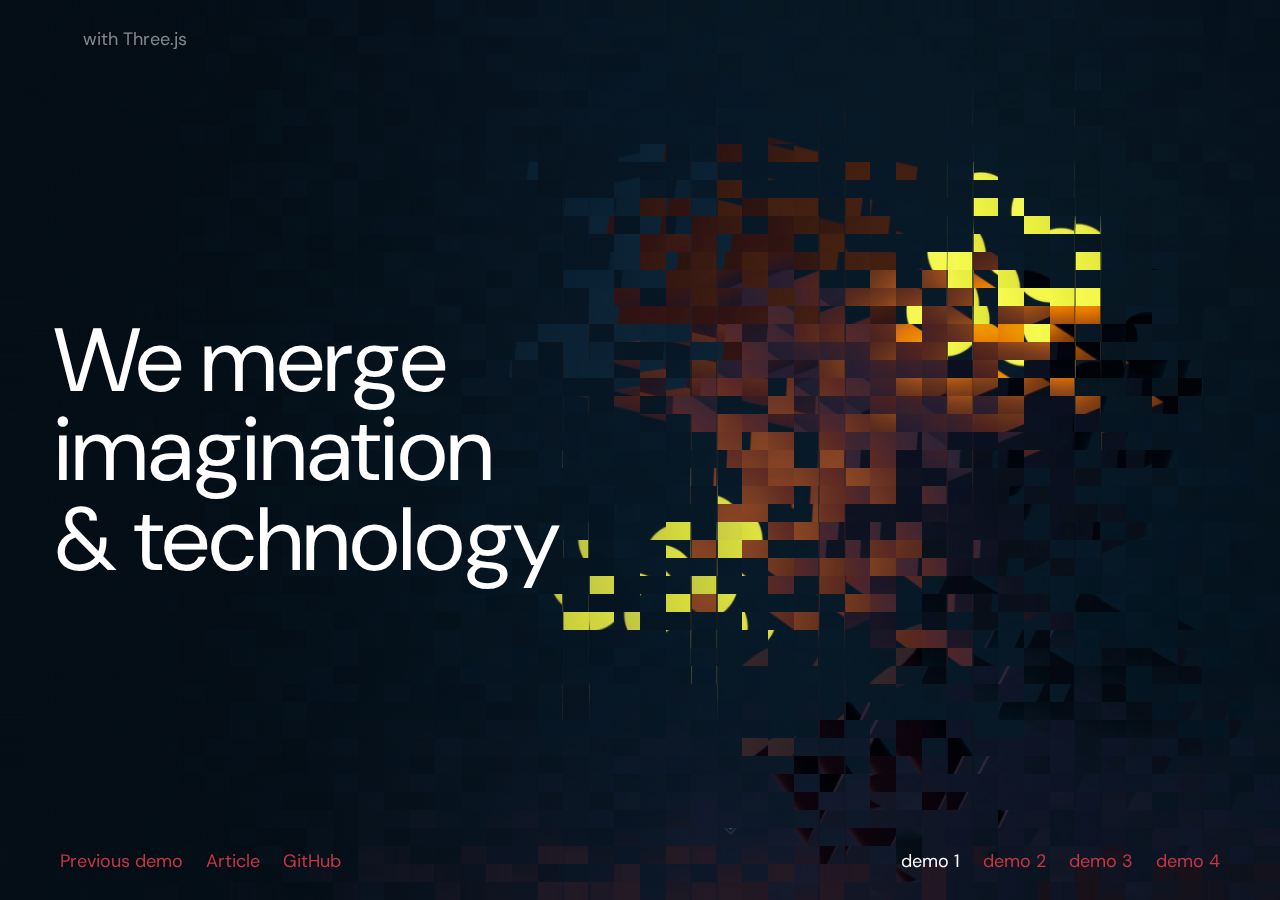
==== index.html @ a2c53023 "first commit" ====
<!DOCTYPE html>
<html lang="en" class="no-js">

<head>
  <meta charset="utf-8">
  <meta name="viewport" content="width=device-width, initial-scale=1">
  <title>Pixel Distortion with Three.js | Demo 1 | Codrops</title>
  <meta name="description" content="An interactive pixel distortion effect made with Three.js ">
  <meta name="keywords" content="webgl, three.js, pixel, distortion, pixelated, javascript">
  <meta name="author" content="Codrops">
  <link rel="icon shortcut" href="/favicon.1a7e9b8a.ico">
  <link rel="preconnect" href="https://fonts.googleapis.com">
  <link rel="preconnect" href="https://fonts.gstatic.com" crossorigin>
  <link href="https://fonts.googleapis.com/css2?family=DM+Sans:wght@700&display=swap" rel="stylesheet">
  <link rel="stylesheet" type="text/css" href="/index.5084c0d9.css">
  <script>document.documentElement.className = "js"; var supportsCssVars = function () { var e, t = document.createElement("style"); return t.innerHTML = "root: { --tmp-var: bold; }", document.head.appendChild(t), e = !!(window.CSS && window.CSS.supports && window.CSS.supports("font-weight", "var(--tmp-var)")), t.parentNode.removeChild(t), e }; supportsCssVars() || alert("Please view this demo in a modern browser that supports CSS Variables.");</script>
  <script src="//tympanus.net/codrops/adpacks/analytics.js"></script>
</head>

<body class="demo-1">
  <main>
    <div class="frame">
      <div class="frame__title-wrap">
        <h1 class="frame__title"></h1>
        <p class="frame__tagline">with Three.js</p>
      </div>
      <nav class="frame__links"> <a href="https://tympanus.net/Development/ColumnScroll/">Previous demo</a> <a
          href="https://tympanus.net/codrops/?p=58318">Article</a> <a
          href="https://github.com/akella/DistortedPixels">GitHub</a> </nav>
      <nav class="frame__demos"> <a href="/index.html" class="frame__demo frame__demo--current">demo 1</a> <a
          href="/index2.html" class="frame__demo">demo 2</a> <a href="/index3.html" class="frame__demo">demo 3</a> <a
          href="/index4.html" class="frame__demo">demo 4</a> </nav>
    </div>
    <div id="canvasContainer" data-grid="50" data-mouse="0.25" data-strength="0.11"> <img src="/1.6780ae7a.jpg" alt="">
    </div>
    <div class="content">
      <h2 class="content__title">We merge<br>imagination<br>& technology</h2>
    </div>
  </main>
  <script src="https://tympanus.net/codrops/adpacks/cda.js"></script>
  <script type="module" src="/index4.bec9d82a.js"></script>
</body>

</html>
---- index.5084c0d9.css ----
*,:after,:before{box-sizing:border-box}:root{font-size:18px}body{--color-text:#fff;--color-bg:#000;--color-link:#c63643;--color-link-hover:#fff;-webkit-font-smoothing:antialiased;-moz-osx-font-smoothing:grayscale;background-color:var(--color-bg);color:var(--color-text);font-family:DM Sans,sans-serif;margin:0}.demo-2{--color-link:#b95e5d}.demo-3{--color-link:#f7bcac}.demo-4{--color-link:#bf8b5b}.lil-gui{visibility:hidden}.demo-4 .lil-gui{visibility:visible}.js .loading:after,.js .loading:before{content:"";position:fixed;z-index:1000}.js .loading:before{background:var(--color-bg);height:100%;left:0;top:0;width:100%}.js .loading:after{animation:loaderAnim .7s linear infinite alternate forwards;background:var(--color-link);border-radius:50%;height:60px;left:50%;margin:-30px 0 0 -30px;opacity:.4;top:50%;width:60px}@keyframes loaderAnim{to{opacity:1;transform:scale3d(.5,.5,1)}}a{color:var(--color-link);text-decoration:none}a,a:hover{outline:none}a:hover{color:var(--color-link-hover)}a:focus{background:#d3d3d3;outline:none}a:focus:not(:focus-visible){background:transparent}a:focus-visible{background:transparent;outline:2px solid red}.unbutton{background:none;border:0;font:inherit;margin:0;padding:0}.unbutton:focus{outline:none}.frame{padding:3rem 5vw;position:relative;text-align:center;z-index:1000}.frame__title{font-size:1rem;font-weight:400;margin:0 0 1rem}.frame__links{display:inline}.frame__demos a:not(:last-child),.frame__links a:not(:last-child){margin-right:1rem}.frame__demos{margin:1rem 0}.frame__demo--current,.frame__demo--current:hover{color:var(--color-text)}.content{display:grid;height:calc(100vh - 13rem);padding:3rem;position:relative;width:100vw}.content__title{align-self:center;color:#fff;font-size:7vw;font-weight:400;line-height:1;margin:0;max-width:50vw;pointer-events:none}.content__title--centered{justify-self:center;text-align:center}.content__title--style-1{-webkit-text-fill-color:transparent;text-fill-color:transparent;background:linear-gradient(90deg,#e9a680,#992d46 50%,#064cb5);-webkit-background-clip:text;background-clip:text;background-size:cover;font-family:new-order,sans-serif;font-size:10vw;font-weight:400;line-height:.85}.content__title--style-2{font-family:bely-display,serif;font-size:10vw;font-weight:400;line-height:.8;opacity:.7}@media screen and (min-width:53em){.frame{align-content:space-between;display:grid;grid-template-areas:"title ..." "... ..." "links demos";grid-template-columns:auto 1fr;grid-template-rows:auto auto auto;height:100vh;left:0;max-width:none;padding:1.5rem 3.35rem;pointer-events:none;position:fixed;text-align:left;top:0;width:100%;z-index:100}.frame__title-wrap{display:flex;grid-area:title}.frame__title{margin:0}.frame__tagline{margin:0 0 0 .25rem;opacity:.5;padding:0 0 0 1rem;position:relative}.frame__demos{grid-area:demos;justify-self:end;margin:0}.frame__links{grid-area:links;justify-self:start;padding:0}.frame a{pointer-events:auto}.content{height:100vh}}#canvasContainer{height:100%;left:0;position:fixed;top:0;width:100%;z-index:-1}#canvasContainer img{pointer-events:none;position:absolute;visibility:hidden}
/*# sourceMappingURL=index.5084c0d9.css.map */
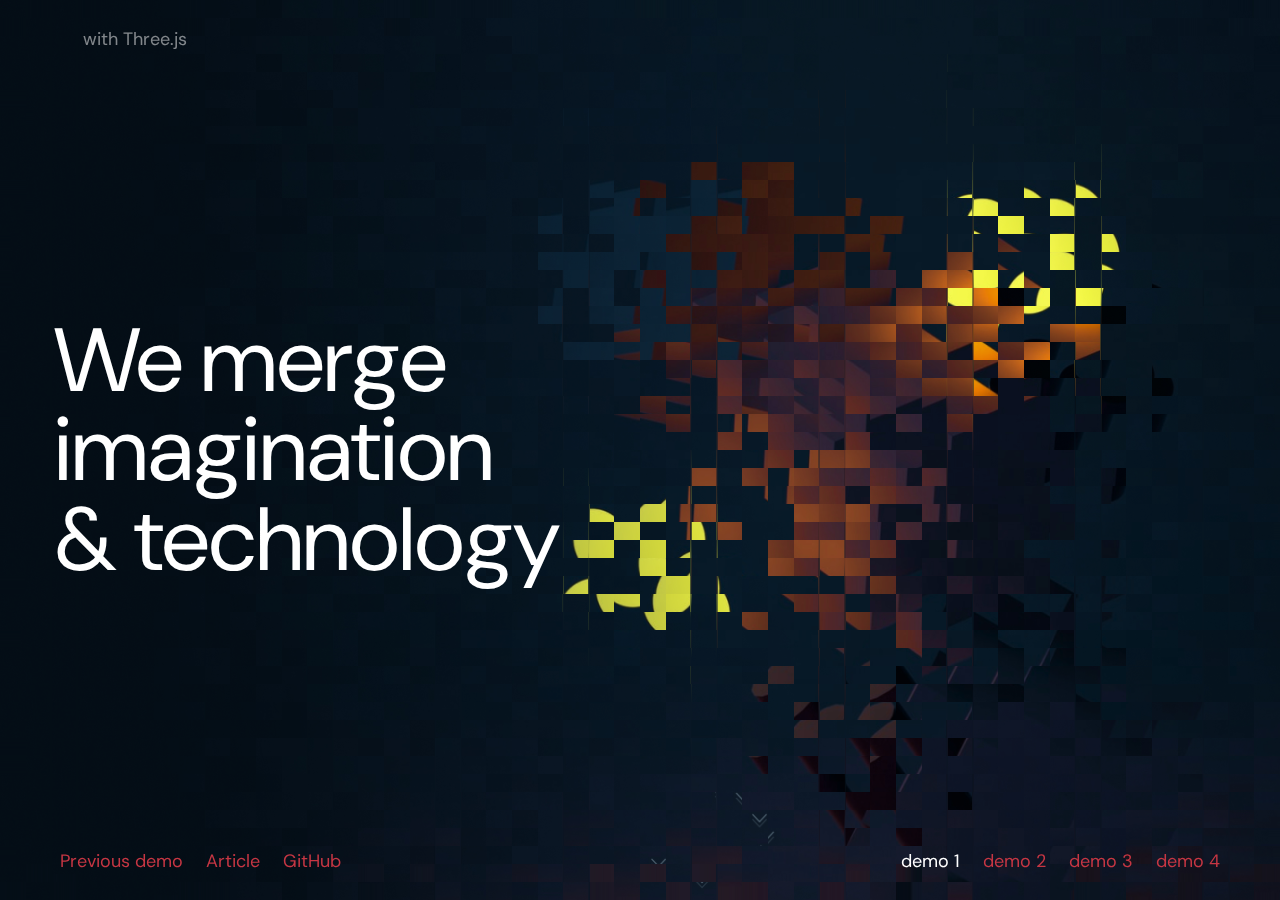
==== commit e4657e92: "fix path" ====
--- a/index.html
+++ b/index.html
@@ -8,13 +8,12 @@
   <meta name="description" content="An interactive pixel distortion effect made with Three.js ">
   <meta name="keywords" content="webgl, three.js, pixel, distortion, pixelated, javascript">
   <meta name="author" content="Codrops">
-  <link rel="icon shortcut" href="/favicon.1a7e9b8a.ico">
+  <link rel="icon shortcut" href="./favicon.1a7e9b8a.ico">
   <link rel="preconnect" href="https://fonts.googleapis.com">
   <link rel="preconnect" href="https://fonts.gstatic.com" crossorigin>
   <link href="https://fonts.googleapis.com/css2?family=DM+Sans:wght@700&display=swap" rel="stylesheet">
-  <link rel="stylesheet" type="text/css" href="/index.5084c0d9.css">
+  <link rel="stylesheet" type="text/css" href="./index.5084c0d9.css">
   <script>document.documentElement.className = "js"; var supportsCssVars = function () { var e, t = document.createElement("style"); return t.innerHTML = "root: { --tmp-var: bold; }", document.head.appendChild(t), e = !!(window.CSS && window.CSS.supports && window.CSS.supports("font-weight", "var(--tmp-var)")), t.parentNode.removeChild(t), e }; supportsCssVars() || alert("Please view this demo in a modern browser that supports CSS Variables.");</script>
-  <script src="//tympanus.net/codrops/adpacks/analytics.js"></script>
 </head>
 
 <body class="demo-1">
@@ -27,18 +26,18 @@
       <nav class="frame__links"> <a href="https://tympanus.net/Development/ColumnScroll/">Previous demo</a> <a
           href="https://tympanus.net/codrops/?p=58318">Article</a> <a
           href="https://github.com/akella/DistortedPixels">GitHub</a> </nav>
-      <nav class="frame__demos"> <a href="/index.html" class="frame__demo frame__demo--current">demo 1</a> <a
-          href="/index2.html" class="frame__demo">demo 2</a> <a href="/index3.html" class="frame__demo">demo 3</a> <a
-          href="/index4.html" class="frame__demo">demo 4</a> </nav>
+      <nav class="frame__demos"> <a href="./index.html" class="frame__demo frame__demo--current">demo 1</a> <a
+          href="./index2.html" class="frame__demo">demo 2</a> <a href="./index3.html" class="frame__demo">demo 3</a> <a
+          href="./index4.html" class="frame__demo">demo 4</a> </nav>
     </div>
-    <div id="canvasContainer" data-grid="50" data-mouse="0.25" data-strength="0.11"> <img src="/1.6780ae7a.jpg" alt="">
+    <div id="canvasContainer" data-grid="50" data-mouse="0.25" data-strength="0.11"> <img src="./1.6780ae7a.jpg" alt="">
     </div>
     <div class="content">
       <h2 class="content__title">We merge<br>imagination<br>& technology</h2>
     </div>
   </main>
   <script src="https://tympanus.net/codrops/adpacks/cda.js"></script>
-  <script type="module" src="/index4.bec9d82a.js"></script>
+  <script type="module" src="./index4.bec9d82a.js"></script>
 </body>
 
 </html>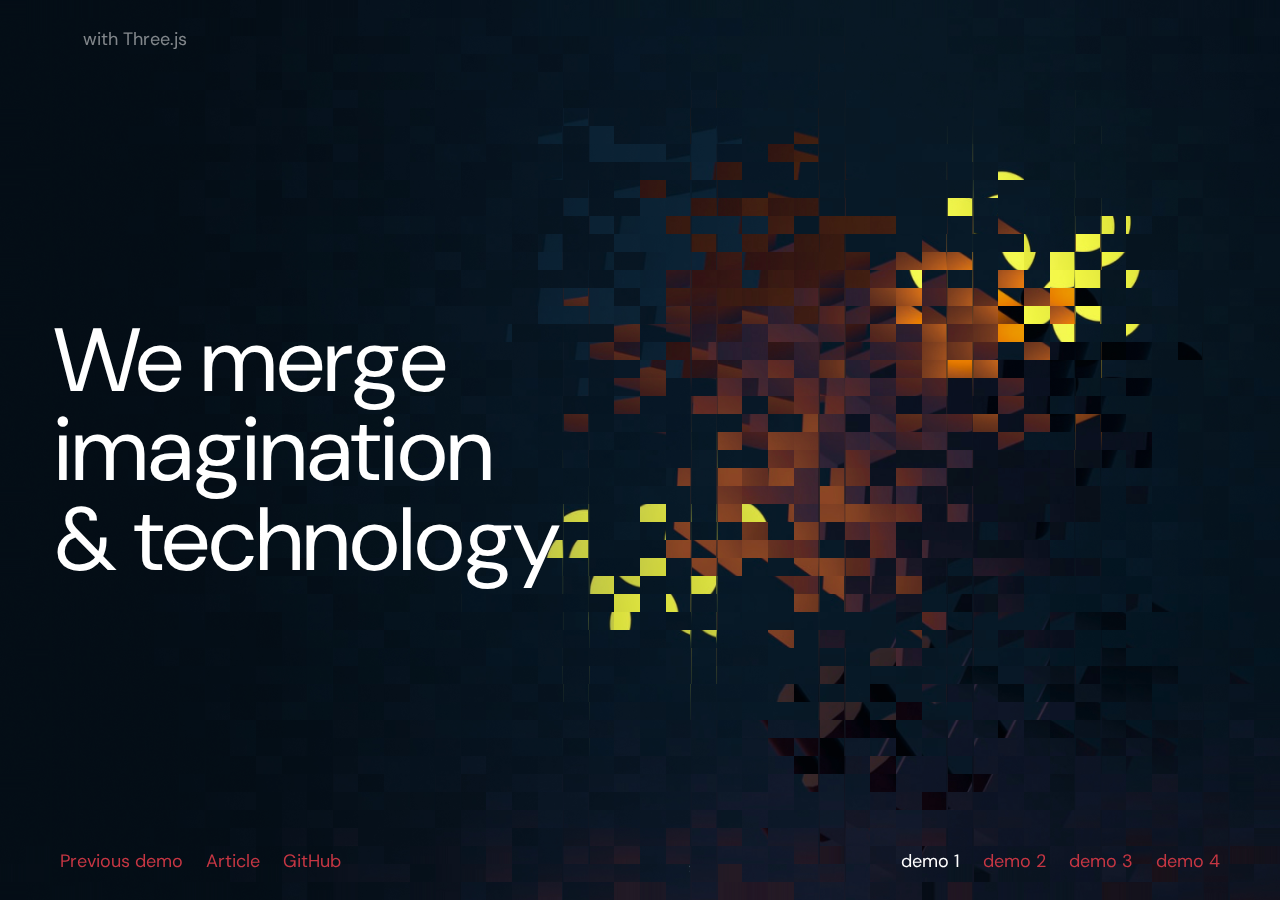
==== commit 9ea901b2: "fix path" ====
--- a/index.html
+++ b/index.html
@@ -8,11 +8,11 @@
   <meta name="description" content="An interactive pixel distortion effect made with Three.js ">
   <meta name="keywords" content="webgl, three.js, pixel, distortion, pixelated, javascript">
   <meta name="author" content="Codrops">
-  <link rel="icon shortcut" href="./favicon.1a7e9b8a.ico">
+  <link rel="icon shortcut" href="favicon.1a7e9b8a.ico">
   <link rel="preconnect" href="https://fonts.googleapis.com">
   <link rel="preconnect" href="https://fonts.gstatic.com" crossorigin>
   <link href="https://fonts.googleapis.com/css2?family=DM+Sans:wght@700&display=swap" rel="stylesheet">
-  <link rel="stylesheet" type="text/css" href="./index.5084c0d9.css">
+  <link rel="stylesheet" type="text/css" href="index.5084c0d9.css">
   <script>document.documentElement.className = "js"; var supportsCssVars = function () { var e, t = document.createElement("style"); return t.innerHTML = "root: { --tmp-var: bold; }", document.head.appendChild(t), e = !!(window.CSS && window.CSS.supports && window.CSS.supports("font-weight", "var(--tmp-var)")), t.parentNode.removeChild(t), e }; supportsCssVars() || alert("Please view this demo in a modern browser that supports CSS Variables.");</script>
 </head>
 
@@ -27,17 +27,17 @@
           href="https://tympanus.net/codrops/?p=58318">Article</a> <a
           href="https://github.com/akella/DistortedPixels">GitHub</a> </nav>
       <nav class="frame__demos"> <a href="./index.html" class="frame__demo frame__demo--current">demo 1</a> <a
-          href="./index2.html" class="frame__demo">demo 2</a> <a href="./index3.html" class="frame__demo">demo 3</a> <a
-          href="./index4.html" class="frame__demo">demo 4</a> </nav>
+          href="index2.html" class="frame__demo">demo 2</a> <a href="index3.html" class="frame__demo">demo 3</a> <a
+          href="index4.html" class="frame__demo">demo 4</a> </nav>
     </div>
-    <div id="canvasContainer" data-grid="50" data-mouse="0.25" data-strength="0.11"> <img src="./1.6780ae7a.jpg" alt="">
+    <div id="canvasContainer" data-grid="50" data-mouse="0.25" data-strength="0.11"> <img src="1.6780ae7a.jpg" alt="">
     </div>
     <div class="content">
       <h2 class="content__title">We merge<br>imagination<br>& technology</h2>
     </div>
   </main>
   <script src="https://tympanus.net/codrops/adpacks/cda.js"></script>
-  <script type="module" src="./index4.bec9d82a.js"></script>
+  <script type="module" src="index4.bec9d82a.js"></script>
 </body>
 
 </html>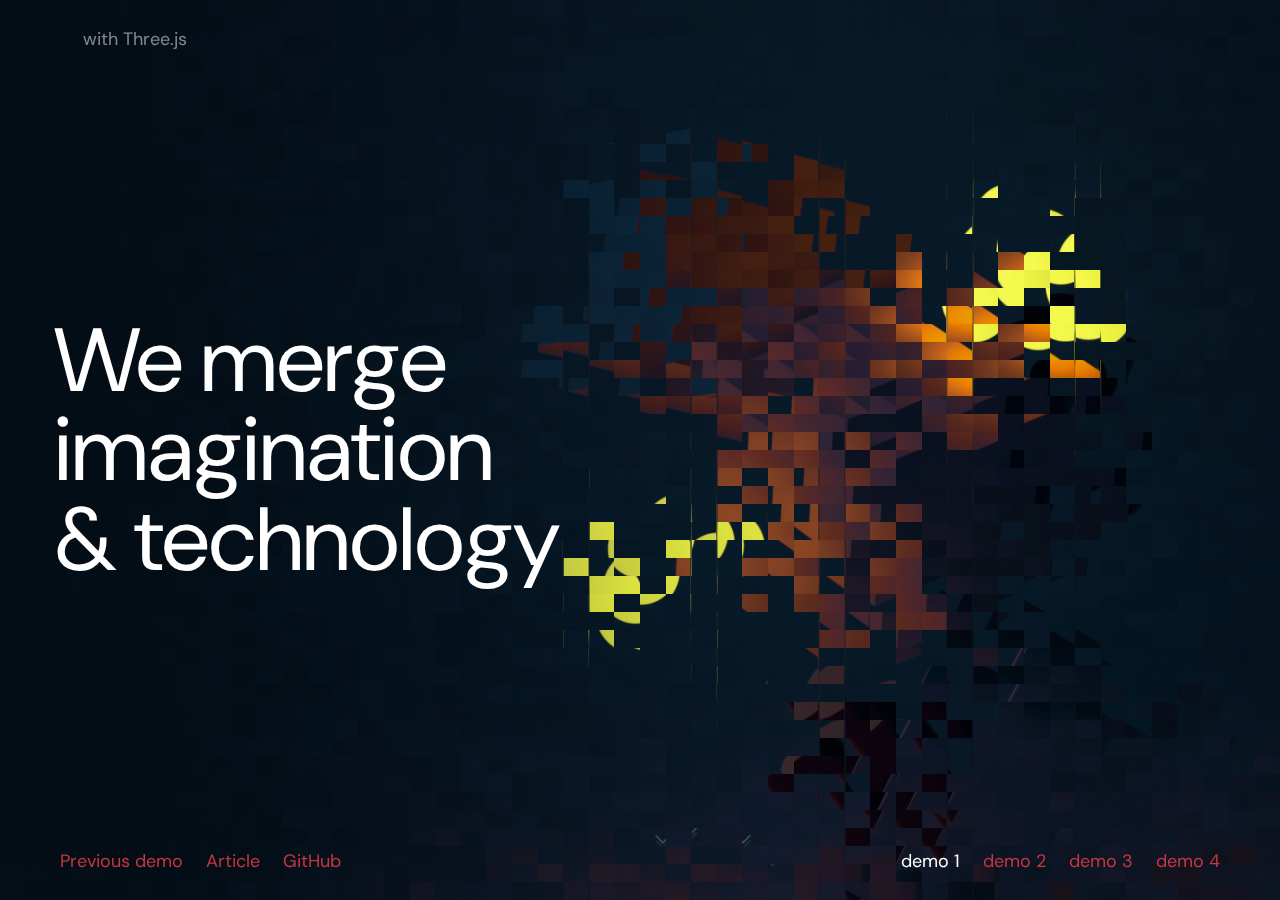
==== commit 8de72c99: "fix path" ====
--- a/index.html
+++ b/index.html
@@ -26,7 +26,7 @@
       <nav class="frame__links"> <a href="https://tympanus.net/Development/ColumnScroll/">Previous demo</a> <a
           href="https://tympanus.net/codrops/?p=58318">Article</a> <a
           href="https://github.com/akella/DistortedPixels">GitHub</a> </nav>
-      <nav class="frame__demos"> <a href="./index.html" class="frame__demo frame__demo--current">demo 1</a> <a
+      <nav class="frame__demos"> <a href="index.html" class="frame__demo frame__demo--current">demo 1</a> <a
           href="index2.html" class="frame__demo">demo 2</a> <a href="index3.html" class="frame__demo">demo 3</a> <a
           href="index4.html" class="frame__demo">demo 4</a> </nav>
     </div>
